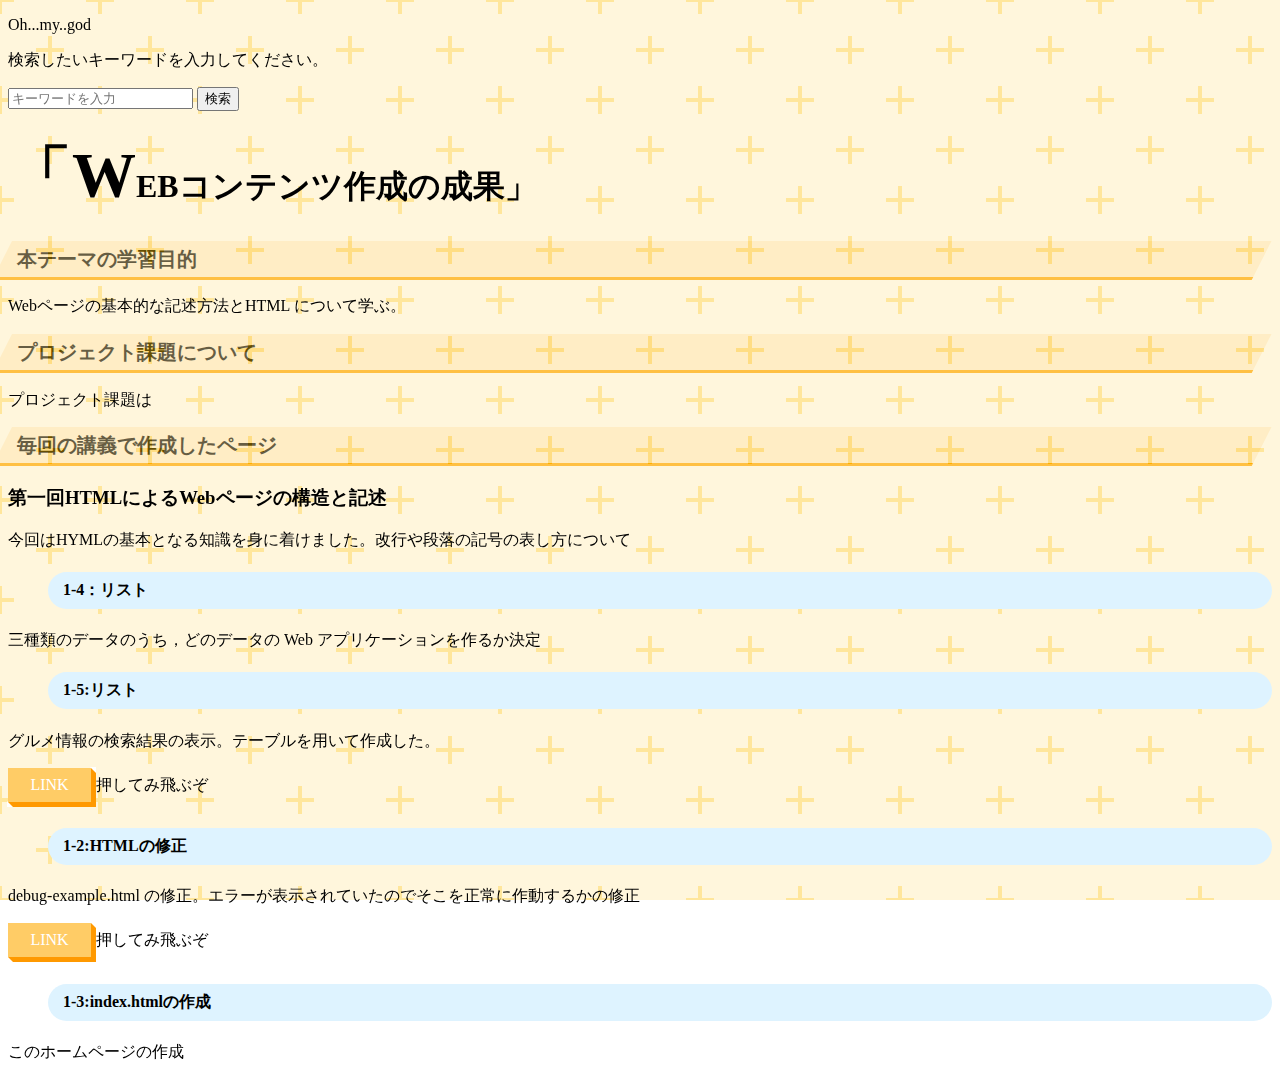
==== index.html @ cd995bb3 "0616" ====
<!DOCTYPE html>
<html>
  <head>
    <meta charset="utf-8">
    <title>G184642021</title>
    <link rel="stylesheet" href="style.css">
  </head>
  <body>
  
    <p>Oh...my..god</p>
    <div class="bg_pattern Cross"></div>
      <p>検索したいキーワードを入力してください。</p>
      <input type="search" name="search" placeholder="キーワードを入力">
      <input type="submit" name="submit" value="検索">
    </form>
    <h1>「WEBコンテンツ作成の成果」</h1>
    <h2>本テーマの学習目的</h2>
    <p>Webページの基本的な記述方法とHTML について学ぶ。</p>
    <h2>プロジェクト課題について</h2>
    <p>プロジェクト課題は</p>
    <p></p>
    <h2>毎回の講義で作成したページ</h2>
    <h3>第一回HTMLによるWebページの構造と記述</h3>
    <p>今回はHYMLの基本となる知識を身に着けました。改行や段落の記号の表し方について</p>
    <h4>1-4：リスト</h4>
    <p>三種類のデータのうち，どのデータの Web アプリケーションを作るか決定</p>
    <h4>1-5:リスト</h4>
    <p>グルメ情報の検索結果の表示。テーブルを用いて作成した。</p>
    <p><a href="project.html" class="btn-square-slant">LINK</a>押してみ飛ぶぞ</p>
    <h4>1-2:HTMLの修正</h4>
    <p>debug-example.html の修正。エラーが表示されていたのでそこを正常に作動するかの修正</p>
    <p><a href="practice/debug-example.html" class="btn-square-slant">LINK</a>押してみ飛ぶぞ</a></p>

    <h4>1-3:index.htmlの作成</h4>
    <p>このホームページの作成</p>
    
    

  </body>
</html>
---- style.css ----
h1:first-letter {
    font-size: 2em;
    color: black;
  }
  .bg_pattern {
    position: fixed;
    top: 0;
    left: 0;
    width: 100vw;
    height: 100vh;
    background-color: #ffe9a7;
    opacity: 0.4;
    z-index: -1;
  }
  .Cross {
    background: radial-gradient(circle, transparent 20%, #ffe9a7 20%, #ffe9a7 80%, transparent 80%, transparent), radial-gradient(circle, transparent 20%, #ffe9a7 20%, #ffe9a7 80%, transparent 80%, transparent) 50px 50px, linear-gradient(#ffc107 4px, transparent 4px) 0 -2px, linear-gradient(90deg, #ffc107 4px, #ffe9a7 4px) -2px 0;
  background-size: 100px 100px, 100px 100px, 50px 50px, 50px 50px;
  }

  /*ここから下 リンクの書式等*/
  .btn-square-slant {
    display: inline-block;
    position: relative;
    padding: 0.5em 1.4em;
    text-decoration: none;
    background: #FFCC66;/*ボタン色*/
    color: #FFF;
    border-bottom: solid 5px #FF9900;/*ボタン色より暗めに*/
    border-right: solid 5px #FF9900;/*ボタン色より暗めに*/
  }
  
  .btn-square-slant:before {  
    content: " ";
    position: absolute;
    bottom: -5px;
    left: -1px;
    width: 0;
    height: 0;
    border-width: 0 6px 6px 0px;
    border-style: solid;
    border-color: transparent;
    border-bottom-color: #FFF;
  }
  
  .btn-square-slant:after {  
    content: " ";
    position: absolute;
    top: -1px;
    right: -5px;
    width: 0;
    height: 0;
    border-width: 0px 6px 6px 0px;
    border-style: solid;
    border-color: #FFF;
    border-bottom-color: transparent;
  }
  
  .btn-square-slant:active {
    /*ボタンを押したとき*/
    border:none;
    -webkit-transform: translate(6px,6px);
    transform: translate(6px,6px);
  }
  
  .btn-square-slant:active:after, .btn-square-slant:active:before {
    content: none;/*ボタンを押すと線が消える*/
  }
  



  h2 {
    position: relative;
    padding: 5px 26px 5px 42px;
    background: #fff0d9;
    font-size: 20px;
    color:#000000;
    margin-left: -33px;
    line-height: 1.3;
    border-bottom: solid 3px orange;
    z-index:-2;
  }
  
  h2:before {
    position: absolute;
    content: '';
    left: -2px;
    top: -2px;
    width: 0;
    height: 0;
    border: none;
    border-left: solid 40px white;
    border-bottom: solid 79px transparent;
    z-index: -1;
  }
  
  h2:after {
    position: absolute;
    content: '';
    right: -3px;
    top: -7px;
    width: 0;
    height: 0;
    border: none;
    border-left: solid 40px transparent;
    border-bottom: solid 79px white;
    z-index: -1;
  }




  h4 {
    position: relative;
    padding: 8px 15px;
    margin-left: 40px;
    background: #def3ff;
    border-radius: 20px;
  }
  
  h4:before {
    font-family: "Font Awesome 5 Free";
    content: "\f111";
    font-weight: 900;
    position: absolute;
    font-size: 15px;
    left: -40px;
    bottom: 0;
    color: #def3ff;
  }
  
  h4:after {
    font-family: "Font Awesome 5 Free";
    content: "\f111";
    font-weight: 900;
    position: absolute;
    font-size: 23px;
    left: -23px;
    bottom: 0;
    color: #def3ff;
  }
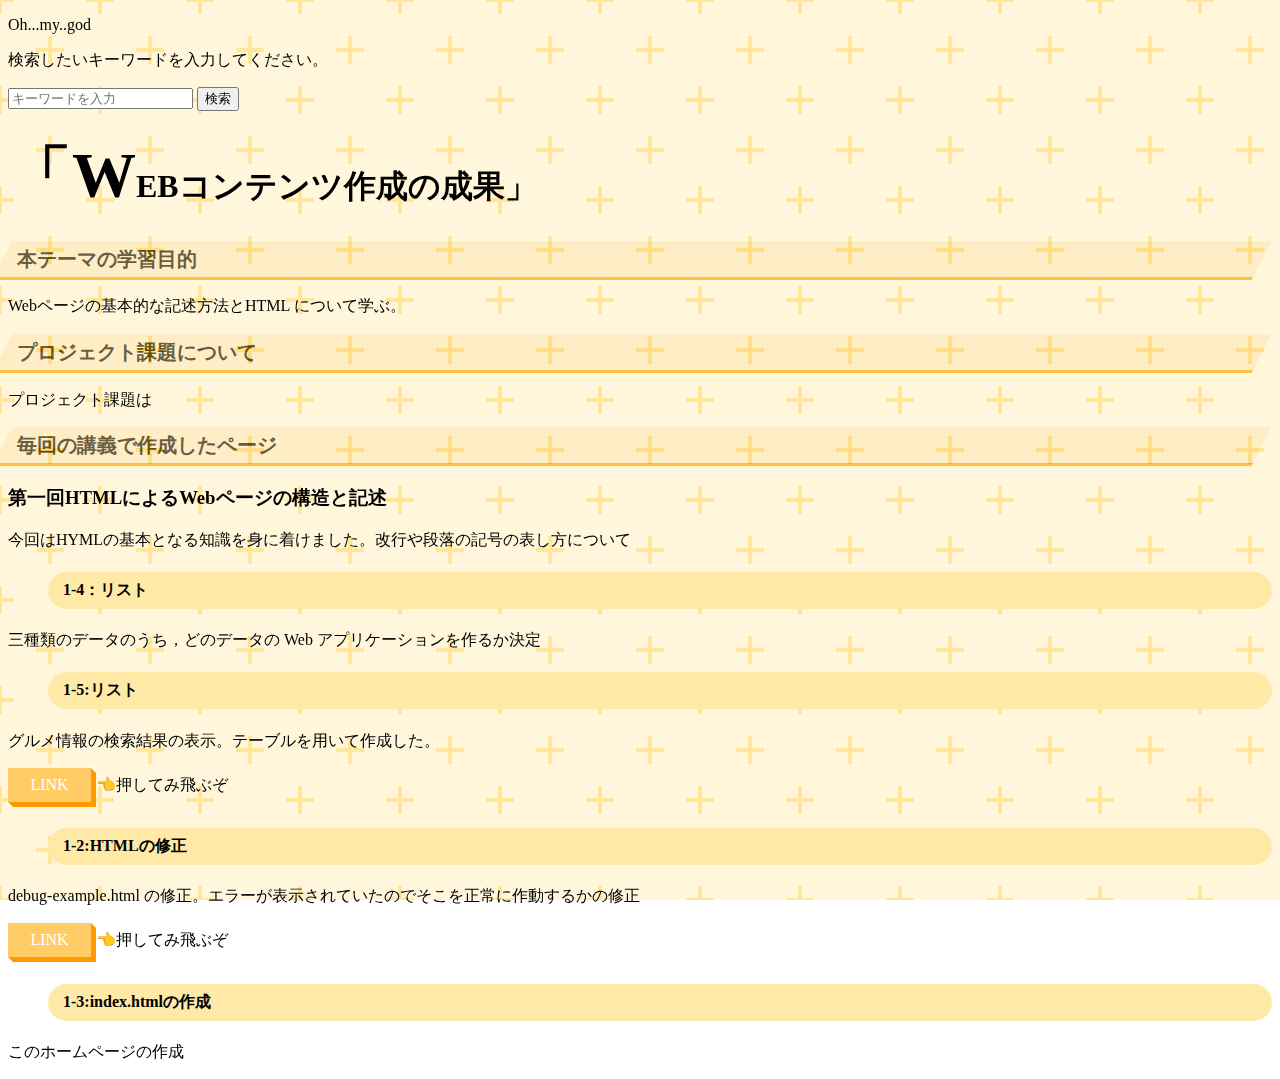
==== commit 2a137fc8: "あ" ====
--- a/index.html
+++ b/index.html
@@ -26,10 +26,10 @@
     <p>三種類のデータのうち，どのデータの Web アプリケーションを作るか決定</p>
     <h4>1-5:リスト</h4>
     <p>グルメ情報の検索結果の表示。テーブルを用いて作成した。</p>
-    <p><a href="project.html" class="btn-square-slant">LINK</a>押してみ飛ぶぞ</p>
+    <p><a href="project.html" class="btn-square-slant">LINK</a>👈押してみ飛ぶぞ</p>
     <h4>1-2:HTMLの修正</h4>
     <p>debug-example.html の修正。エラーが表示されていたのでそこを正常に作動するかの修正</p>
-    <p><a href="practice/debug-example.html" class="btn-square-slant">LINK</a>押してみ飛ぶぞ</a></p>
+    <p><a href="practice/debug-example.html" class="btn-square-slant">LINK</a>👈押してみ飛ぶぞ</a></p>
 
     <h4>1-3:index.htmlの作成</h4>
     <p>このホームページの作成</p>
--- a/style.css
+++ b/style.css
@@ -115,7 +115,7 @@
     position: relative;
     padding: 8px 15px;
     margin-left: 40px;
-    background: #def3ff;
+    background: #ffe9a7;
     border-radius: 20px;
   }
   
@@ -127,7 +127,7 @@
     font-size: 15px;
     left: -40px;
     bottom: 0;
-    color: #def3ff;
+    color: #ffe9a7	;
   }
   
   h4:after {
@@ -138,5 +138,5 @@
     font-size: 23px;
     left: -23px;
     bottom: 0;
-    color: #def3ff;
+    color: #ffe9a7	;
   }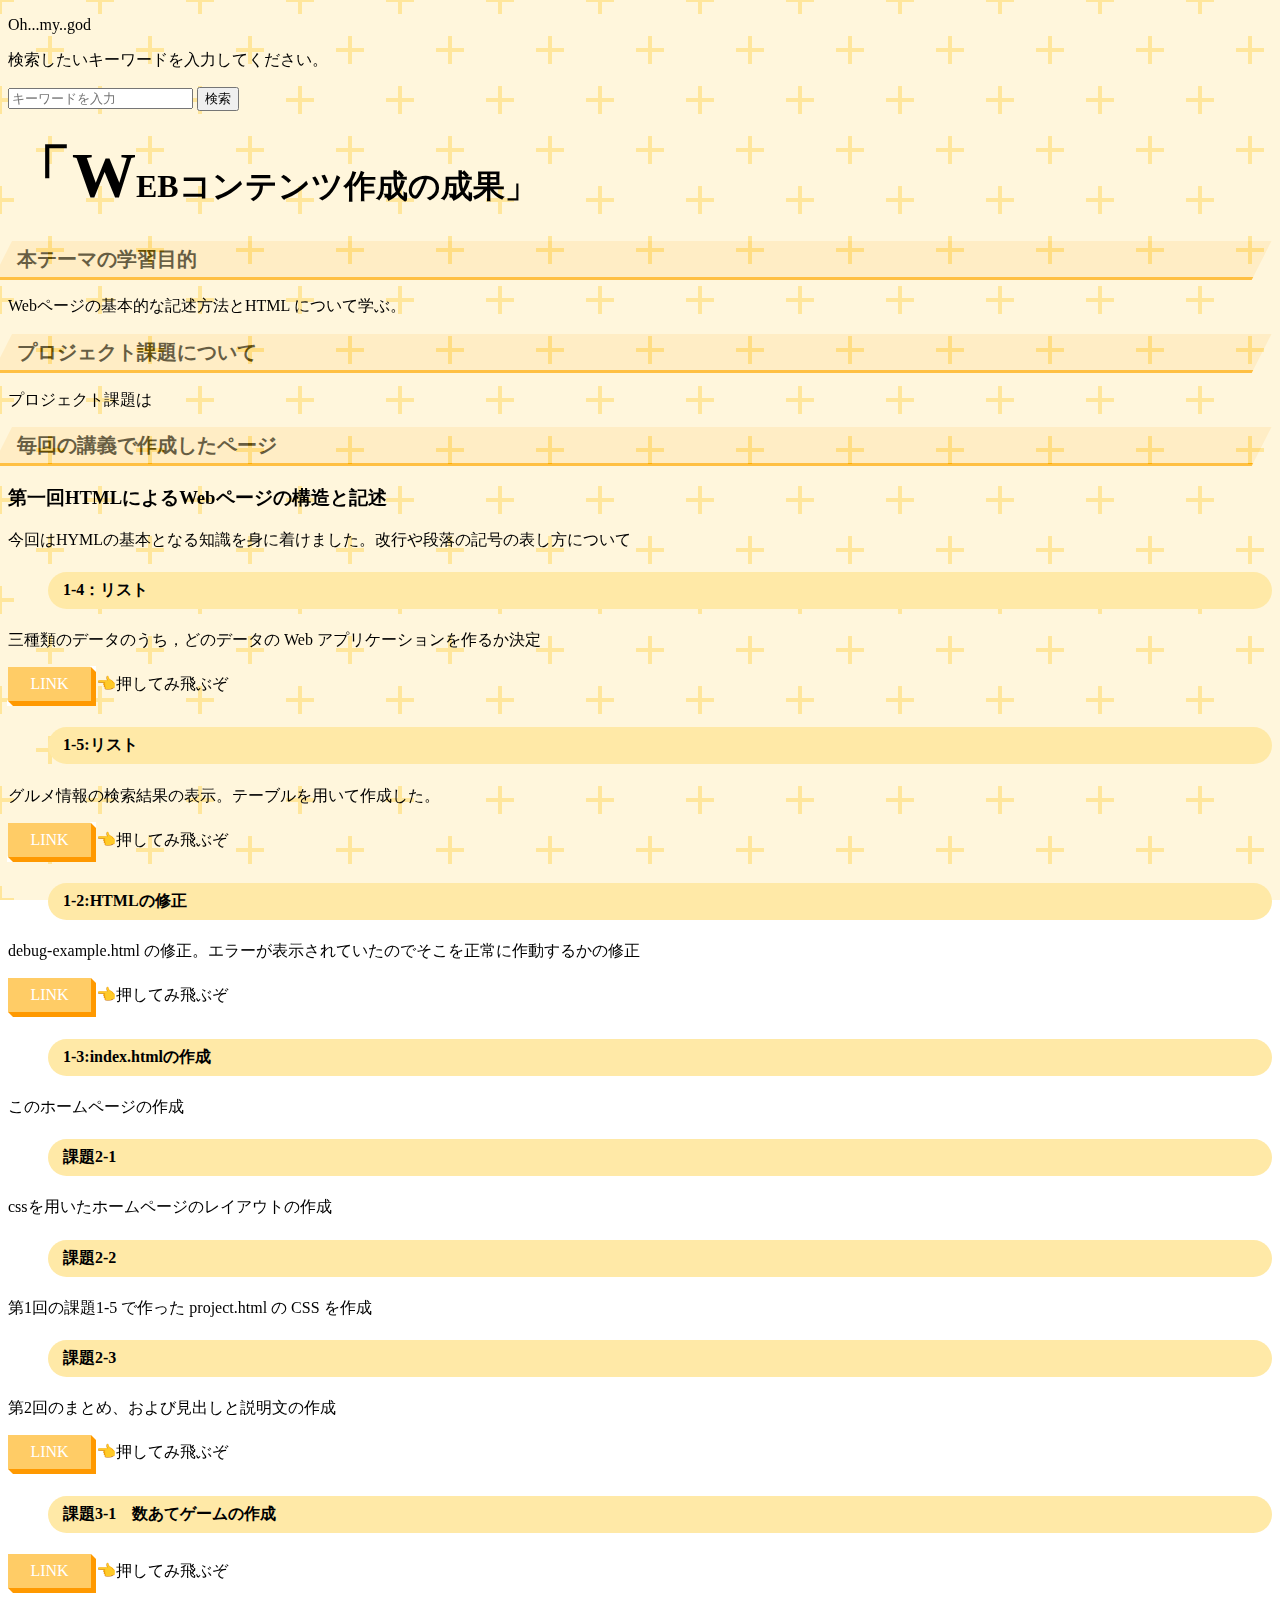
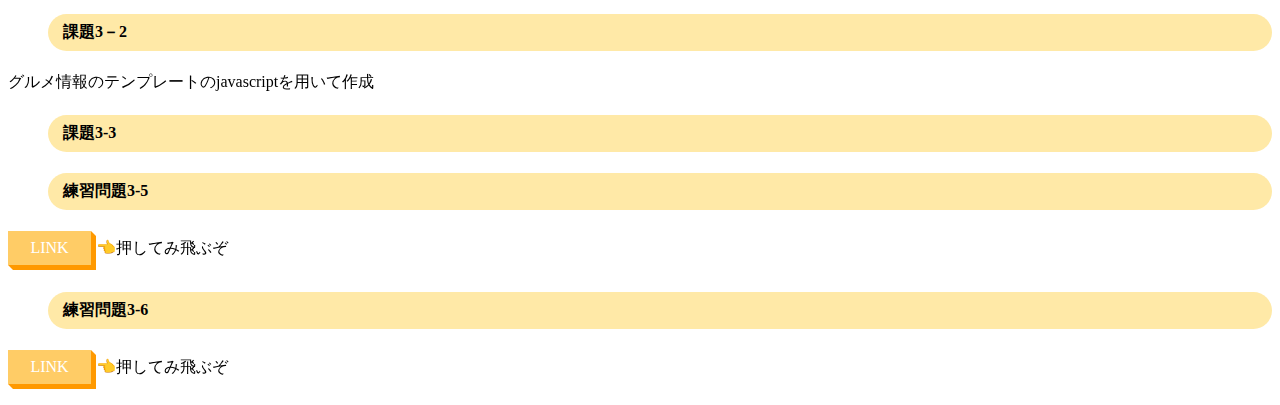
==== commit bf58ec58: "0623" ====
--- a/index.html
+++ b/index.html
@@ -24,6 +24,7 @@
     <p>今回はHYMLの基本となる知識を身に着けました。改行や段落の記号の表し方について</p>
     <h4>1-4：リスト</h4>
     <p>三種類のデータのうち，どのデータの Web アプリケーションを作るか決定</p>
+    <p><a href="   practice/text-start.html " class="btn-square-slant">LINK</a>👈押してみ飛ぶぞ</p>
     <h4>1-5:リスト</h4>
     <p>グルメ情報の検索結果の表示。テーブルを用いて作成した。</p>
     <p><a href="project.html" class="btn-square-slant">LINK</a>👈押してみ飛ぶぞ</p>
@@ -33,8 +34,22 @@
 
     <h4>1-3:index.htmlの作成</h4>
     <p>このホームページの作成</p>
-    
-    
+    <h4>課題2-1</h4>
+    <p>cssを用いたホームページのレイアウトの作成</p>
+    <h4>課題2-2</h4>
+    <p>第1回の課題1-5 で作った project.html の CSS を作成</p>
+    <h4>課題2-3</h4>
+    <p>第2回のまとめ、および見出しと説明文の作成</p>
+    <p><a href=" practice-css/index.html" class="btn-square-slant">LINK</a>👈押してみ飛ぶぞ</p>
 
+    <h4>課題3-1　数あてゲームの作成 </h4>
+    <p><a href="kazuate.html" class="btn-square-slant">LINK</a>👈押してみ飛ぶぞ</p>
+    <h4>課題3－2</h4>
+    <p>グルメ情報のテンプレートのjavascriptを用いて作成</p>
+    <h4>課題3-3</h4>
+    <h4>練習問題3-5</h4>
+    <p><a href="practice-js/jsintro.html " class="btn-square-slant">LINK</a>👈押してみ飛ぶぞ</p>
+    <h4>練習問題3-6</h4>
+    <p><a href="practice-js/obj-practice.html  " class="btn-square-slant">LINK</a>👈押してみ飛ぶぞ</p>
   </body>
 </html>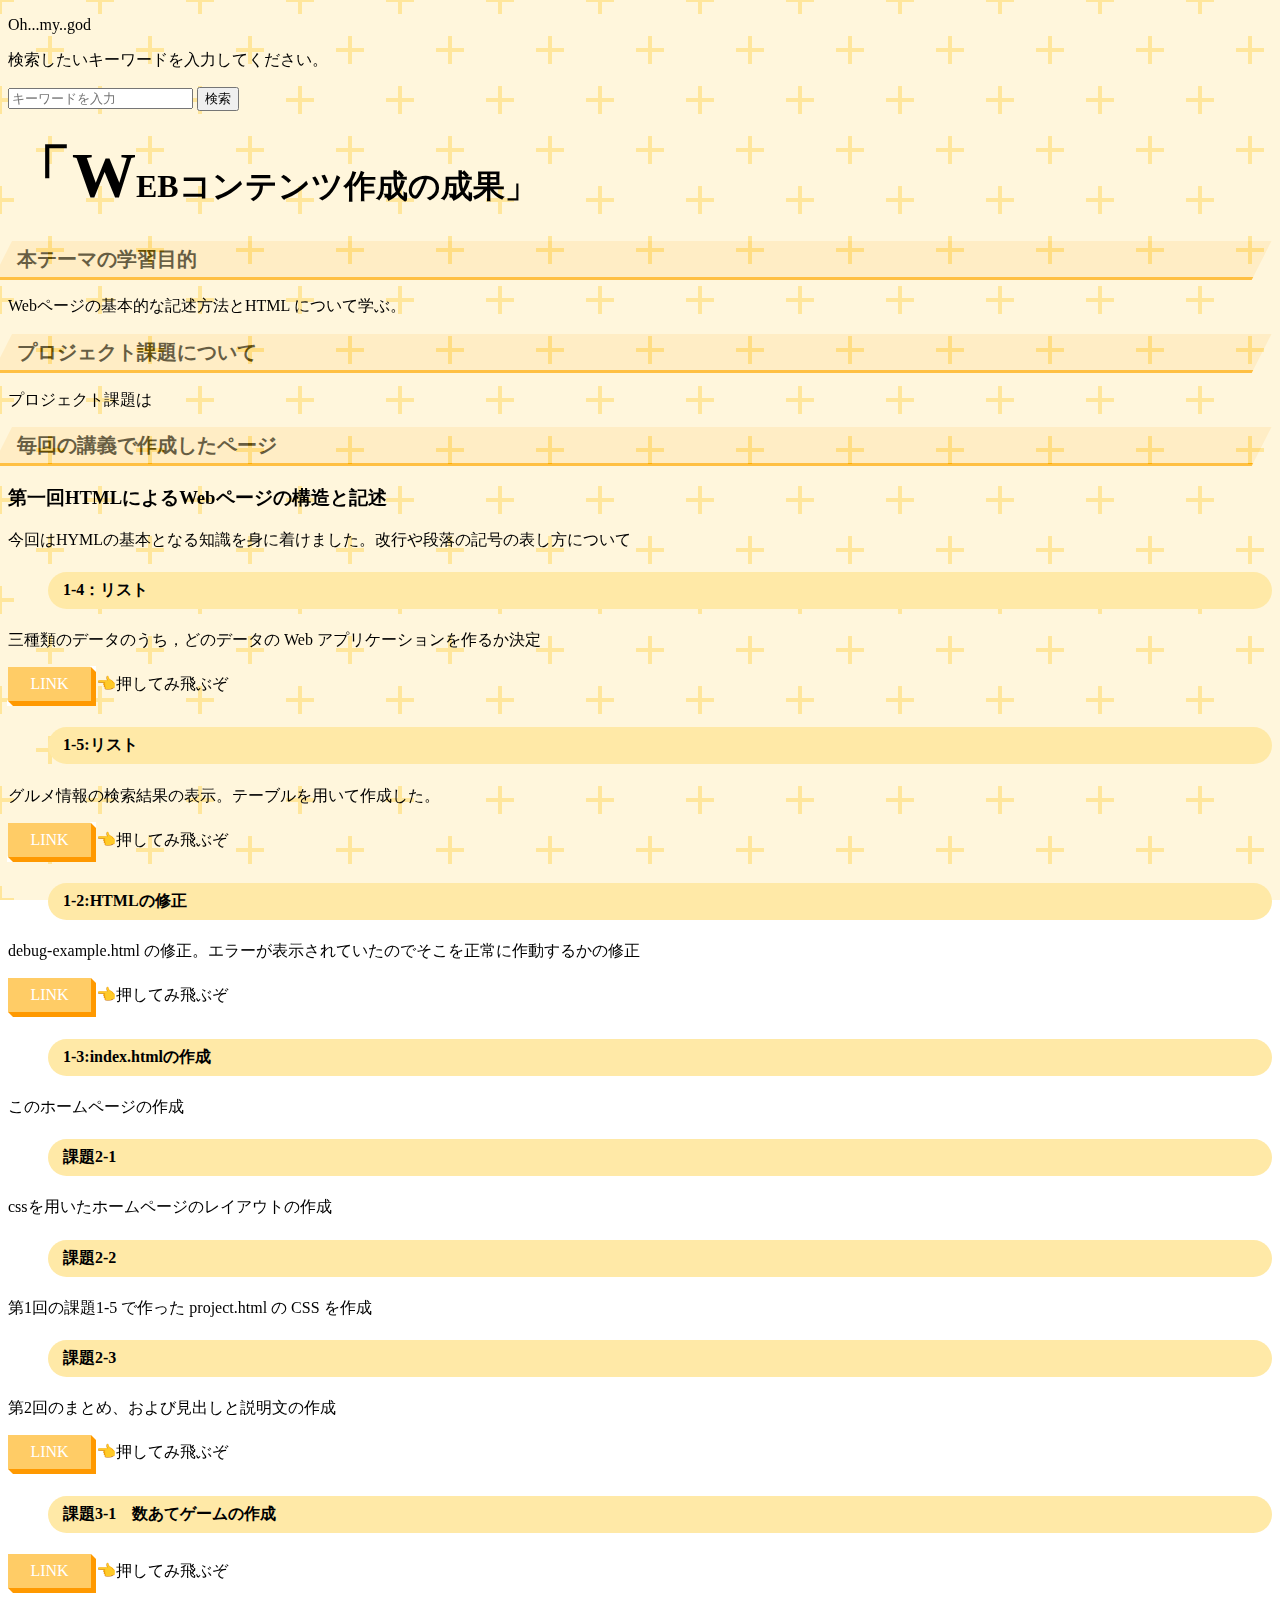
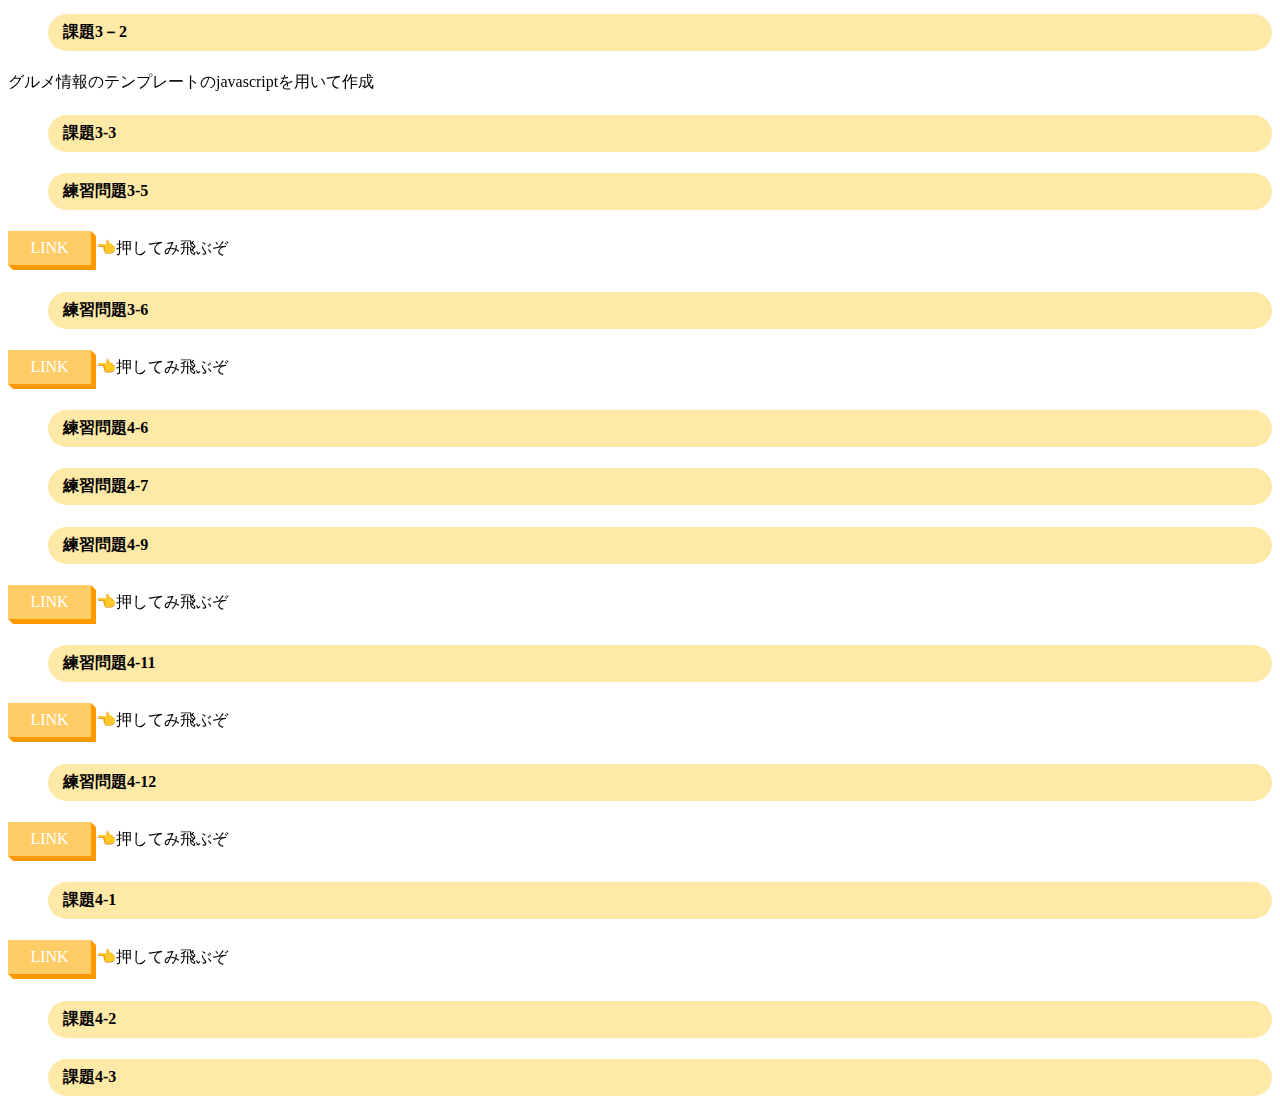
==== commit de48713a: "0630" ====
--- a/index.html
+++ b/index.html
@@ -51,5 +51,17 @@
     <p><a href="practice-js/jsintro.html " class="btn-square-slant">LINK</a>👈押してみ飛ぶぞ</p>
     <h4>練習問題3-6</h4>
     <p><a href="practice-js/obj-practice.html  " class="btn-square-slant">LINK</a>👈押してみ飛ぶぞ</p>
+    <h4>練習問題4-6</h4>
+    <h4>練習問題4-7</h4>
+    <h4>練習問題4-9</h4>
+    <p><a href="practice-dom/dom-demo.html " class="btn-square-slant">LINK</a>👈押してみ飛ぶぞ</p>
+    <h4>練習問題4-11</h4>
+    <p><a href="practice-dom/div-span-demo1.html  " class="btn-square-slant">LINK</a>👈押してみ飛ぶぞ</p>
+    <h4>練習問題4-12</h4>
+    <p><a href="practice-dom/div-demo2.html " class="btn-square-slant">LINK</a>👈押してみ飛ぶぞ</p>
+    <h4>課題4-1</h4>
+    <p><a href="kazuate.html " class="btn-square-slant">LINK</a>👈押してみ飛ぶぞ</p>
+    <h4>課題4-2</h4>
+    <h4>課題4-3</h4>
   </body>
 </html>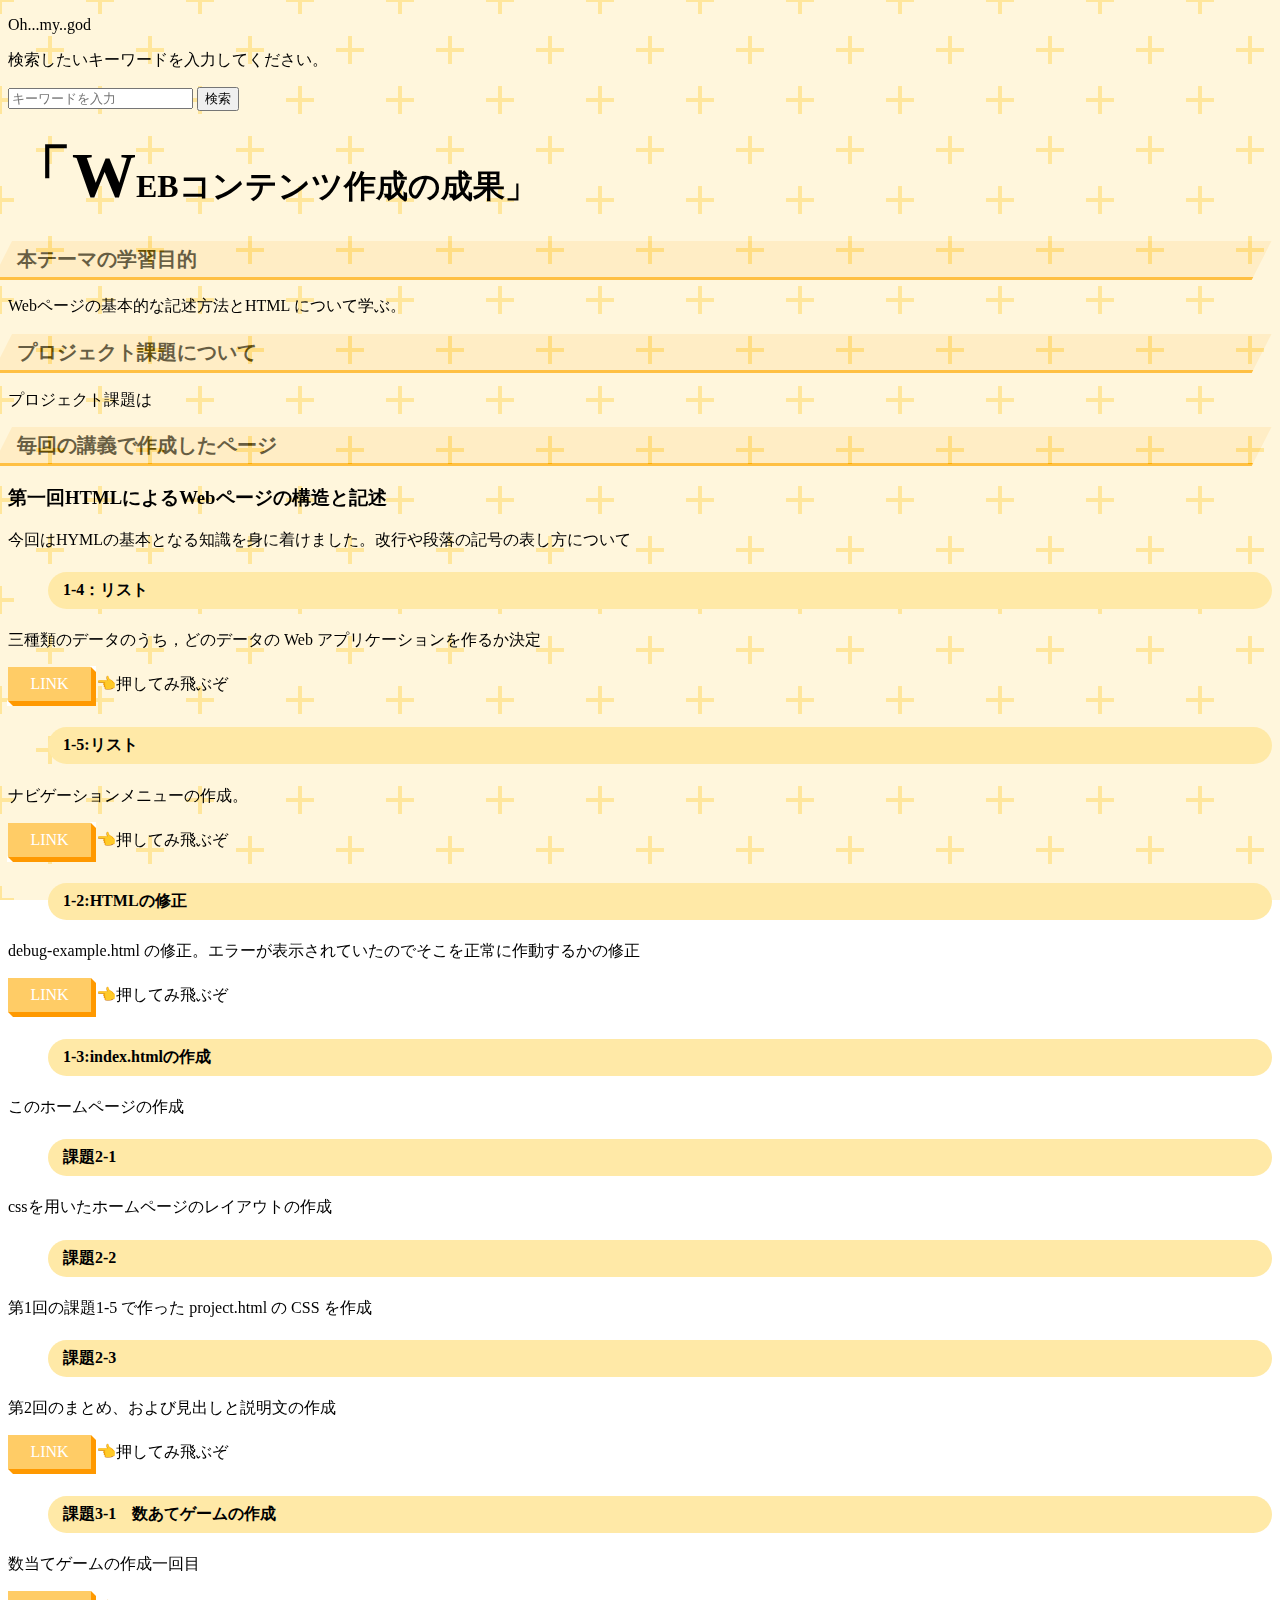
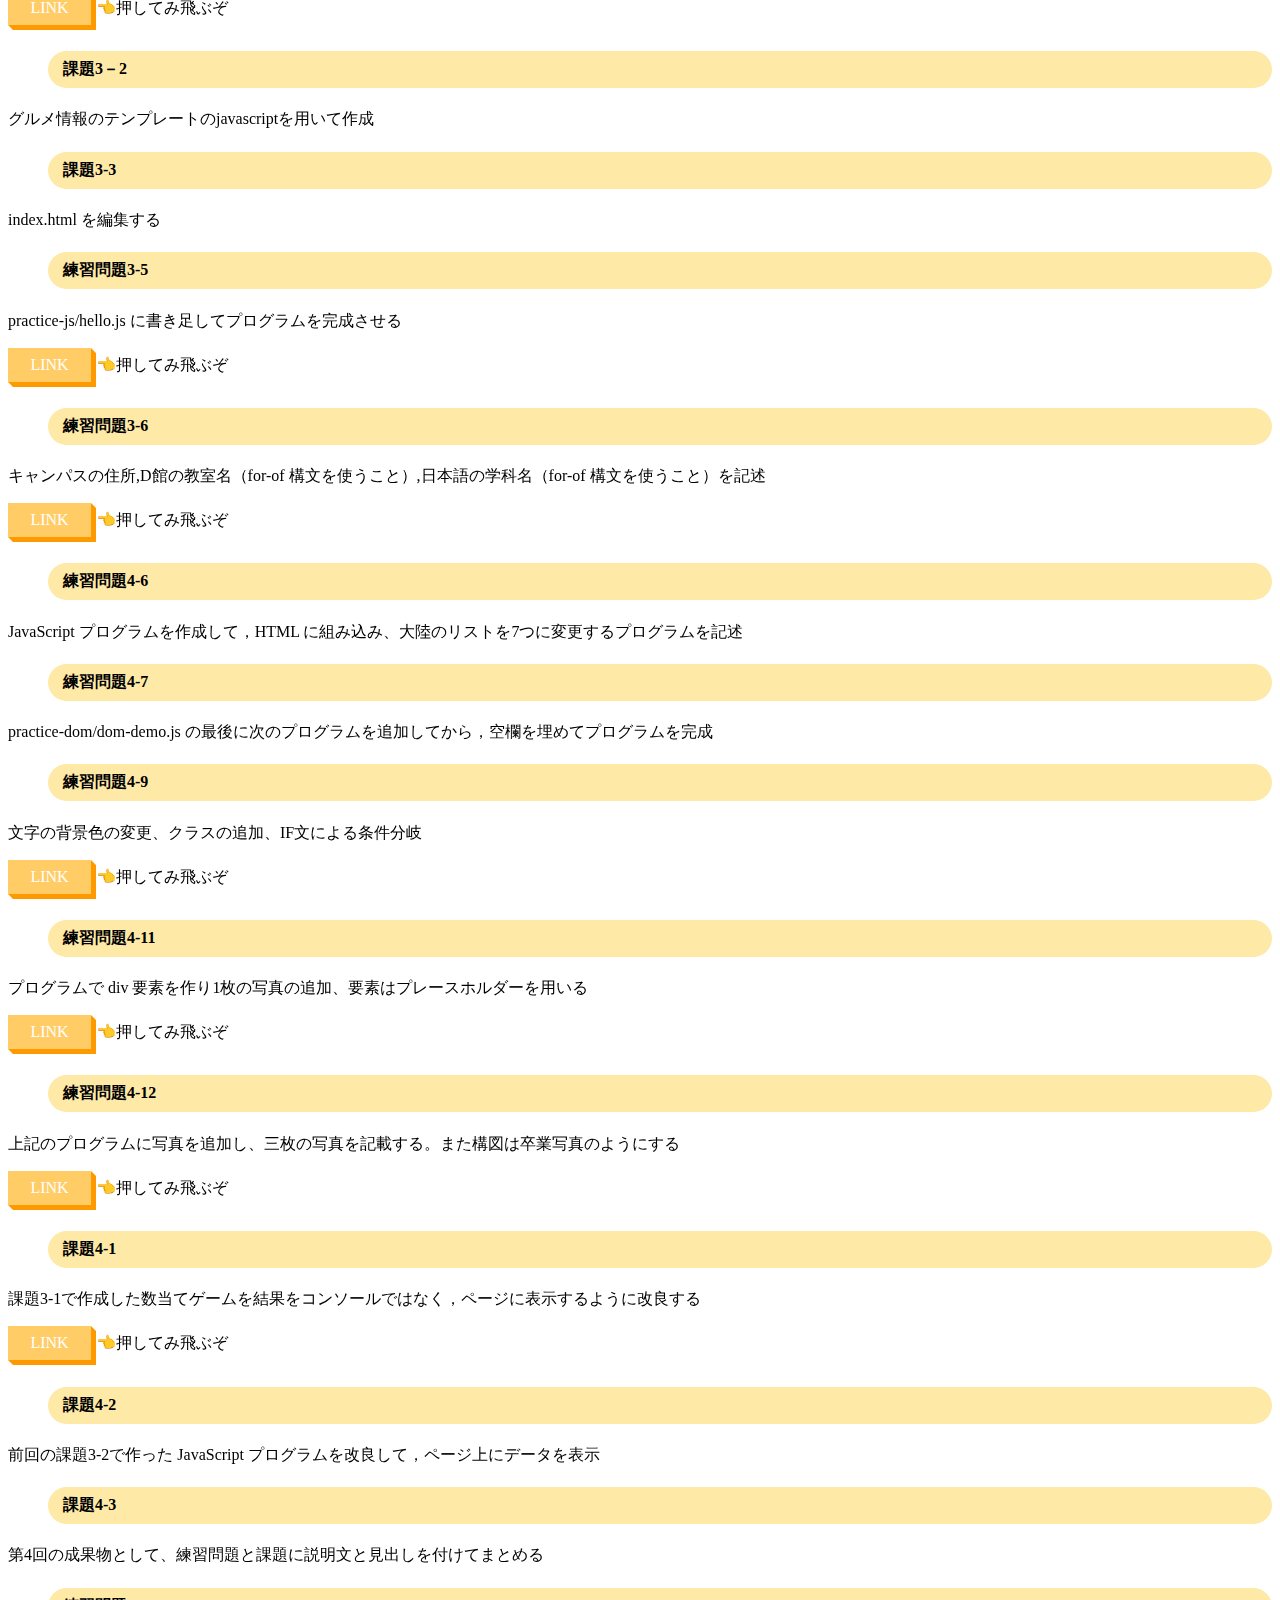
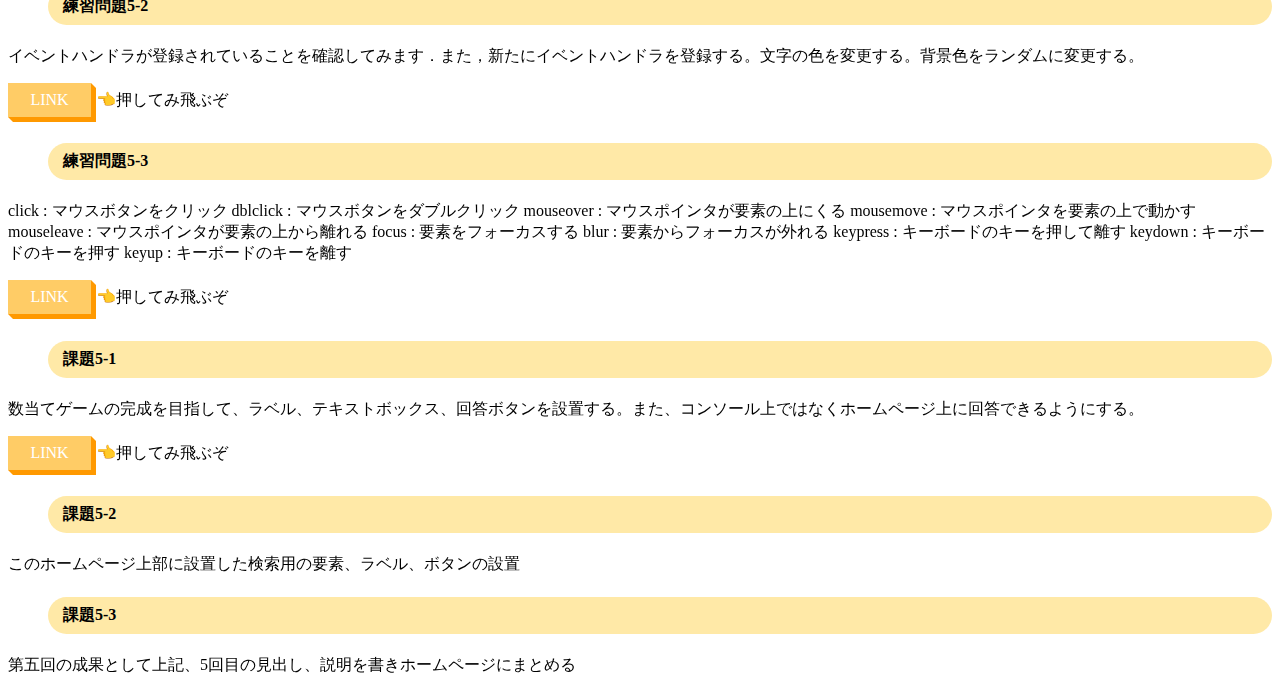
==== commit b01ceebe: "a" ====
--- a/index.html
+++ b/index.html
@@ -24,10 +24,10 @@
     <p>今回はHYMLの基本となる知識を身に着けました。改行や段落の記号の表し方について</p>
     <h4>1-4：リスト</h4>
     <p>三種類のデータのうち，どのデータの Web アプリケーションを作るか決定</p>
-    <p><a href="   practice/text-start.html " class="btn-square-slant">LINK</a>👈押してみ飛ぶぞ</p>
+    <p><a href="practice/text-start.html " class="btn-square-slant">LINK</a>👈押してみ飛ぶぞ</p>
     <h4>1-5:リスト</h4>
-    <p>グルメ情報の検索結果の表示。テーブルを用いて作成した。</p>
-    <p><a href="project.html" class="btn-square-slant">LINK</a>👈押してみ飛ぶぞ</p>
+    <p> ナビゲーションメニューの作成。</p>
+    <p><a href="practice/pictures.html" class="btn-square-slant">LINK</a>👈押してみ飛ぶぞ</p>
     <h4>1-2:HTMLの修正</h4>
     <p>debug-example.html の修正。エラーが表示されていたのでそこを正常に作動するかの修正</p>
     <p><a href="practice/debug-example.html" class="btn-square-slant">LINK</a>👈押してみ飛ぶぞ</a></p>
@@ -43,25 +43,60 @@
     <p><a href=" practice-css/index.html" class="btn-square-slant">LINK</a>👈押してみ飛ぶぞ</p>
 
     <h4>課題3-1　数あてゲームの作成 </h4>
-    <p><a href="kazuate.html" class="btn-square-slant">LINK</a>👈押してみ飛ぶぞ</p>
+    <p>数当てゲームの作成一回目</p>
+
+    <p><a href="kazuate/kazuate.html" class="btn-square-slant">LINK</a>👈押してみ飛ぶぞ</p>
     <h4>課題3－2</h4>
     <p>グルメ情報のテンプレートのjavascriptを用いて作成</p>
     <h4>課題3-3</h4>
+    <p>index.html を編集する</p>
     <h4>練習問題3-5</h4>
+    <p> practice-js/hello.js に書き足してプログラムを完成させる</p>
     <p><a href="practice-js/jsintro.html " class="btn-square-slant">LINK</a>👈押してみ飛ぶぞ</p>
     <h4>練習問題3-6</h4>
+    <p>キャンパスの住所,D館の教室名（for-of 構文を使うこと）,日本語の学科名（for-of 構文を使うこと）を記述</p>
     <p><a href="practice-js/obj-practice.html  " class="btn-square-slant">LINK</a>👈押してみ飛ぶぞ</p>
     <h4>練習問題4-6</h4>
+    <p>JavaScript プログラムを作成して，HTML に組み込み、大陸のリストを7つに変更するプログラムを記述</p>
     <h4>練習問題4-7</h4>
+    <p>practice-dom/dom-demo.js の最後に次のプログラムを追加してから，空欄を埋めてプログラムを完成</p>
     <h4>練習問題4-9</h4>
+    <p>文字の背景色の変更、クラスの追加、IF文による条件分岐</p>
     <p><a href="practice-dom/dom-demo.html " class="btn-square-slant">LINK</a>👈押してみ飛ぶぞ</p>
     <h4>練習問題4-11</h4>
+    <p>プログラムで div 要素を作り1枚の写真の追加、要素はプレースホルダーを用いる</p>
     <p><a href="practice-dom/div-span-demo1.html  " class="btn-square-slant">LINK</a>👈押してみ飛ぶぞ</p>
     <h4>練習問題4-12</h4>
+    <p>上記のプログラムに写真を追加し、三枚の写真を記載する。また構図は卒業写真のようにする</p>
     <p><a href="practice-dom/div-demo2.html " class="btn-square-slant">LINK</a>👈押してみ飛ぶぞ</p>
     <h4>課題4-1</h4>
-    <p><a href="kazuate.html " class="btn-square-slant">LINK</a>👈押してみ飛ぶぞ</p>
+    <p>課題3-1で作成した数当てゲームを結果をコンソールではなく，ページに表示するように改良する</p>
+    <p><a href="kazuate/kazuate.html"  class="btn-square-slant">LINK</a>👈押してみ飛ぶぞ</p>
     <h4>課題4-2</h4>
+    <p>前回の課題3-2で作った JavaScript プログラムを改良して，ページ上にデータを表示</p>
     <h4>課題4-3</h4>
+    <p>第4回の成果物として、練習問題と課題に説明文と見出しを付けてまとめる</p>
+    <h4>練習問題5-2</h4> 
+    <p>イベントハンドラが登録されていることを確認してみます．また，新たにイベントハンドラを登録する。文字の色を変更する。背景色をランダムに変更する。</p>
+    <p><a href="practice/event-list.html"  class="btn-square-slant">LINK</a>👈押してみ飛ぶぞ</p>
+    <h4>練習問題5-3</h4>
+    <p>click :	マウスボタンをクリック
+      dblclick :	マウスボタンをダブルクリック
+      mouseover :	マウスポインタが要素の上にくる
+      mousemove :	マウスポインタを要素の上で動かす
+      mouseleave :	マウスポインタが要素の上から離れる
+      focus :	要素をフォーカスする
+      blur :	要素からフォーカスが外れる
+      keypress :	キーボードのキーを押して離す
+      keydown :	キーボードのキーを押す
+      keyup :	キーボードのキーを離す</p>
+    <p><a href="practice/input-demo.html"  class="btn-square-slant">LINK</a>👈押してみ飛ぶぞ</p>
+    <h4>課題5-1</h4>
+    <p>数当てゲームの完成を目指して、ラベル、テキストボックス、回答ボタンを設置する。また、コンソール上ではなくホームページ上に回答できるようにする。</p>
+    <p><a href="kazuate/kazuate.html"  class="btn-square-slant">LINK</a>👈押してみ飛ぶぞ</p>
+    <h4>課題5-2</h4>
+    <p>このホームページ上部に設置した検索用の要素、ラベル、ボタンの設置</p>
+    <h4>課題5-3</h4>
+    <p>第五回の成果として上記、5回目の見出し、説明を書きホームページにまとめる</p>
   </body>
 </html>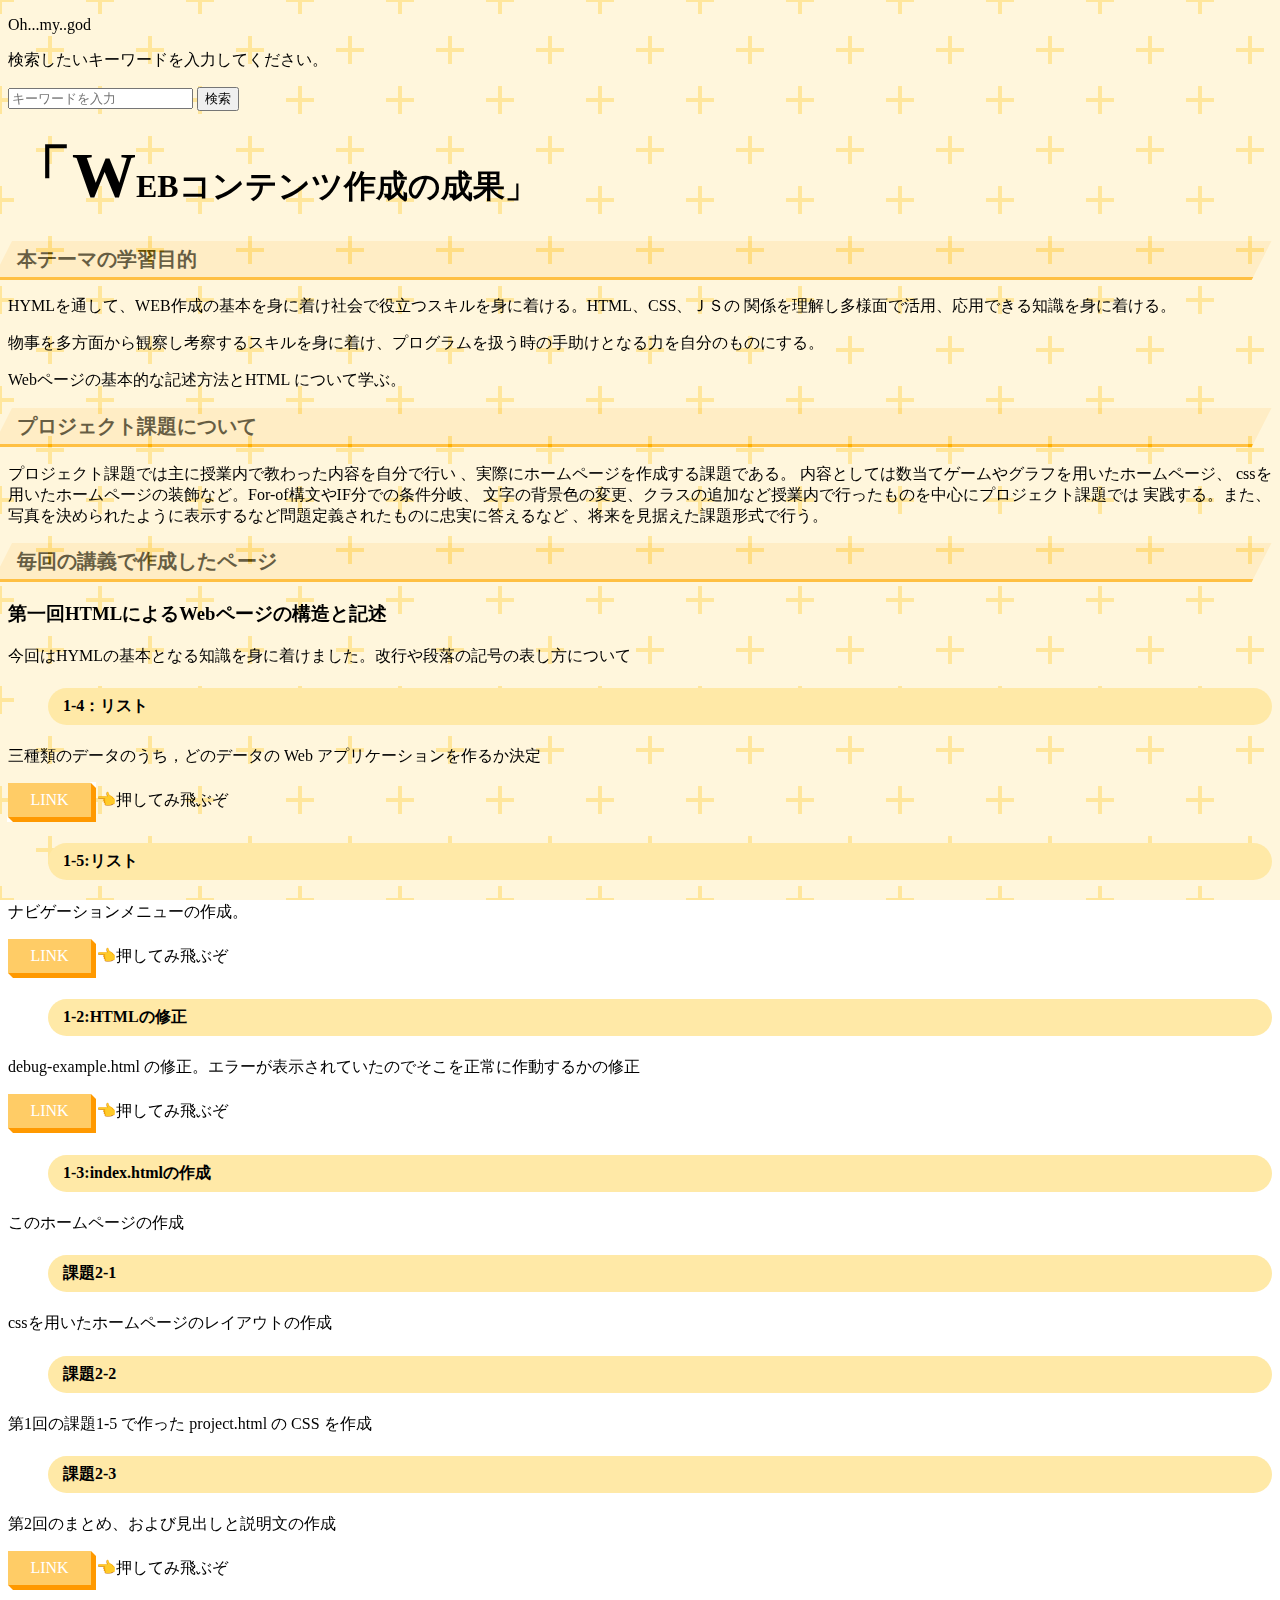
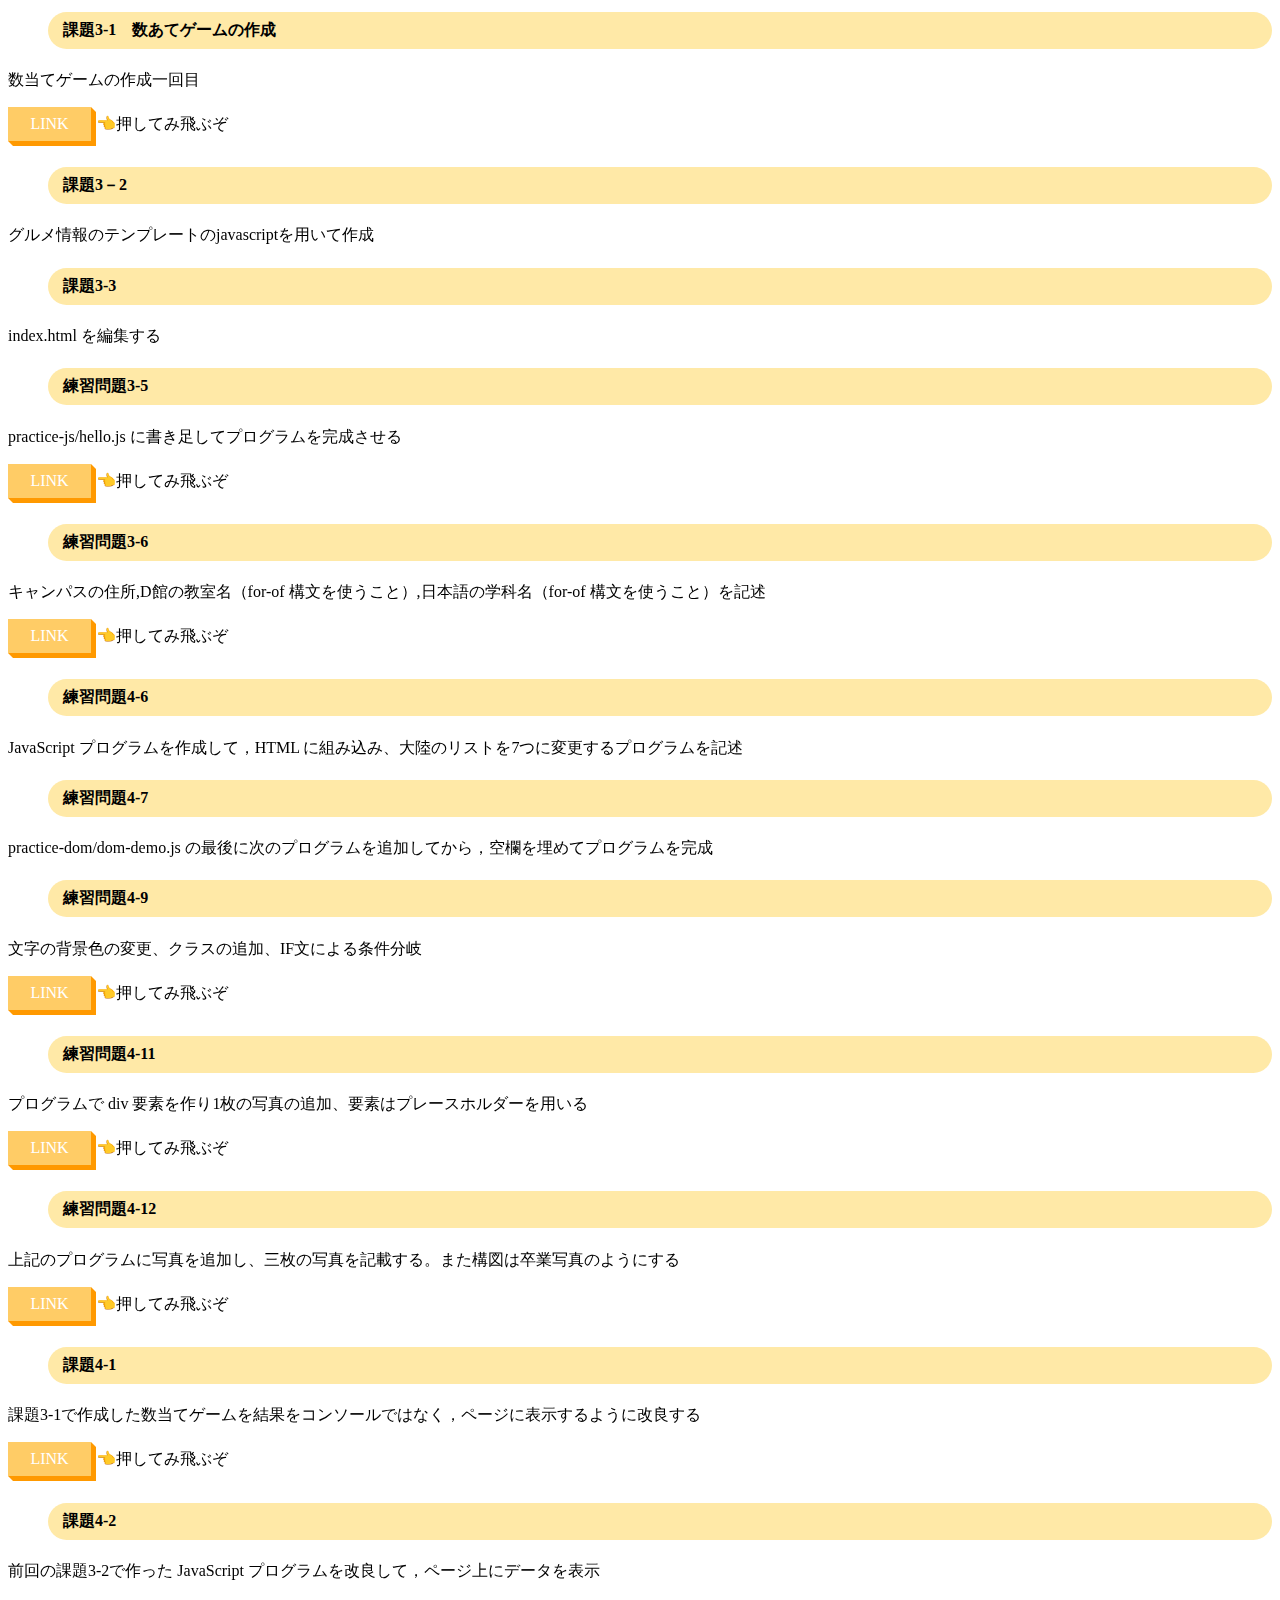
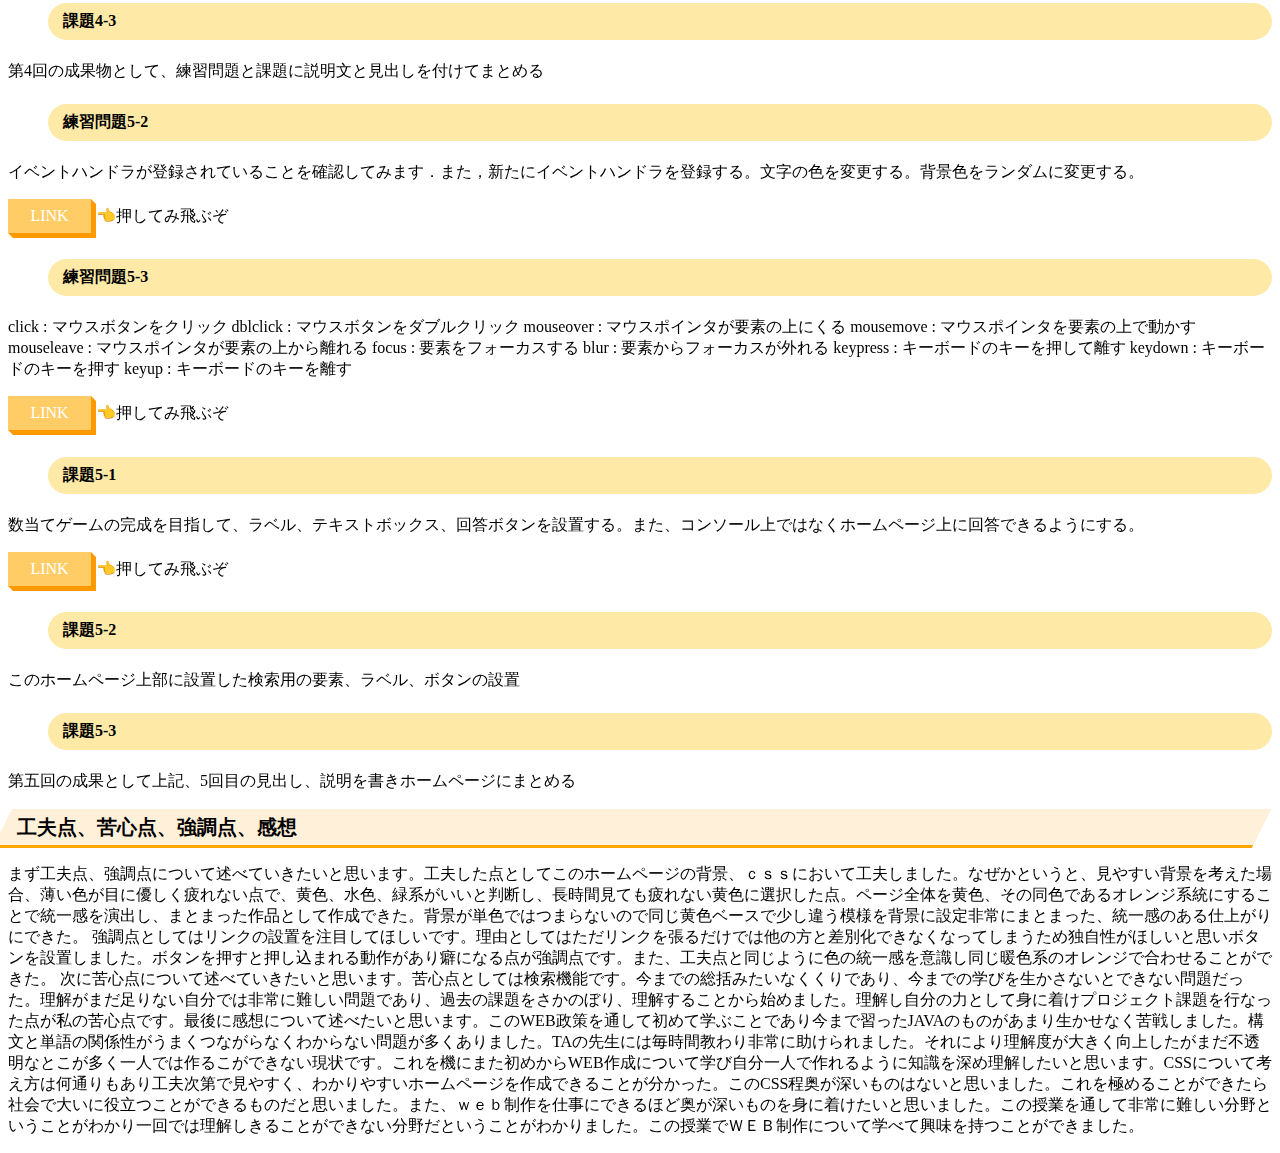
==== commit 99d613a8: "1" ====
--- a/index.html
+++ b/index.html
@@ -15,9 +15,19 @@
     </form>
     <h1>「WEBコンテンツ作成の成果」</h1>
     <h2>本テーマの学習目的</h2>
+    <p>HYMLを通して、WEB作成の基本を身に着け社会で役立つスキルを身に着ける。HTML、CSS、ＪＳの
+      関係を理解し多様面で活用、応用できる知識を身に着ける。
+    </p>
+    <p>物事を多方面から観察し考察するスキルを身に着け、プログラムを扱う時の手助けとなる力を自分のものにする。</p>
     <p>Webページの基本的な記述方法とHTML について学ぶ。</p>
     <h2>プロジェクト課題について</h2>
-    <p>プロジェクト課題は</p>
+    <p>プロジェクト課題では主に授業内で教わった内容を自分で行い
+      、実際にホームページを作成する課題である。
+      内容としては数当てゲームやグラフを用いたホームページ、
+      cssを用いたホームページの装飾など。For-of構文やIF分での条件分岐、
+      文字の背景色の変更、クラスの追加など授業内で行ったものを中心にプロジェクト課題では
+      実践する。また、写真を決められたように表示するなど問題定義されたものに忠実に答えるなど
+      、将来を見据えた課題形式で行う。</p>
     <p></p>
     <h2>毎回の講義で作成したページ</h2>
     <h3>第一回HTMLによるWebページの構造と記述</h3>
@@ -98,5 +108,13 @@
     <p>このホームページ上部に設置した検索用の要素、ラベル、ボタンの設置</p>
     <h4>課題5-3</h4>
     <p>第五回の成果として上記、5回目の見出し、説明を書きホームページにまとめる</p>
+    <h2>工夫点、苦心点、強調点、感想</h2>
+    <p>まず工夫点、強調点について述べていきたいと思います。工夫した点としてこのホームページの背景、ｃｓｓにおいて工夫しました。なぜかというと、見やすい背景を考えた場合、薄い色が目に優しく疲れない点で、黄色、水色、緑系がいいと判断し、長時間見ても疲れない黄色に選択した点。ページ全体を黄色、その同色であるオレンジ系統にすることで統一感を演出し、まとまった作品として作成できた。背景が単色ではつまらないので同じ黄色ベースで少し違う模様を背景に設定非常にまとまった、統一感のある仕上がりにできた。
+      強調点としてはリンクの設置を注目してほしいです。理由としてはただリンクを張るだけでは他の方と差別化できなくなってしまうため独自性がほしいと思いボタンを設置しました。ボタンを押すと押し込まれる動作があり癖になる点が強調点です。また、工夫点と同じように色の統一感を意識し同じ暖色系のオレンジで合わせることができた。
+      次に苦心点について述べていきたいと思います。苦心点としては検索機能です。今までの総括みたいなくくりであり、今までの学びを生かさないとできない問題だった。理解がまだ足りない自分では非常に難しい問題であり、過去の課題をさかのぼり、理解することから始めました。理解し自分の力として身に着けプロジェクト課題を行なった点が私の苦心点です。最後に感想について述べたいと思います。このWEB政策を通して初めて学ぶことであり今まで習ったJAVAのものがあまり生かせなく苦戦しました。構文と単語の関係性がうまくつながらなくわからない問題が多くありました。TAの先生には毎時間教わり非常に助けられました。それにより理解度が大きく向上したがまだ不透明なとこが多く一人では作るこができない現状です。これを機にまた初めからWEB作成について学び自分一人で作れるように知識を深め理解したいと思います。CSSについて考え方は何通りもあり工夫次第で見やすく、わかりやすいホームページを作成できることが分かった。このCSS程奥が深いものはないと思いました。これを極めることができたら社会で大いに役立つことができるものだと思いました。また、ｗｅｂ制作を仕事にできるほど奥が深いものを身に着けたいと思いました。この授業を通して非常に難しい分野ということがわかり一回では理解しきることができない分野だということがわかりました。この授業でＷＥＢ制作について学べて興味を持つことができました。
+      
+    </p>
+      
+      
   </body>
 </html>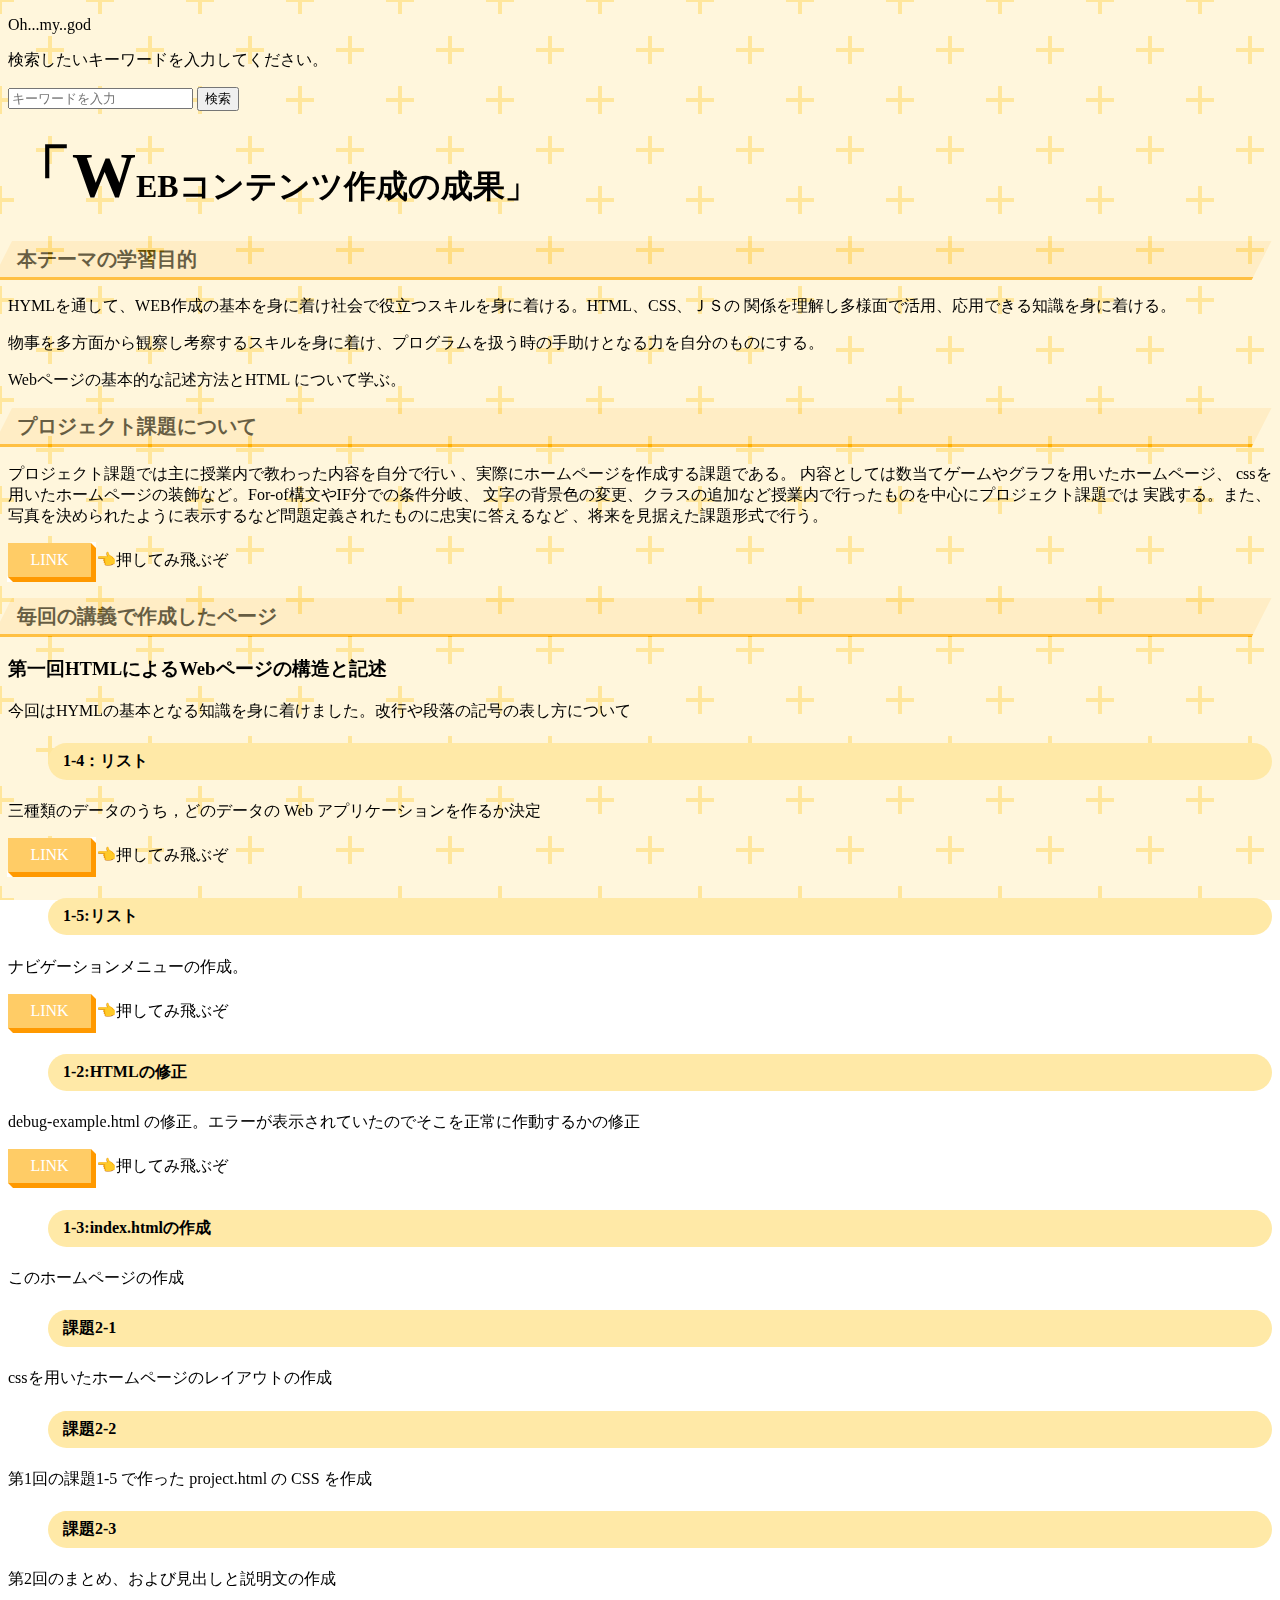
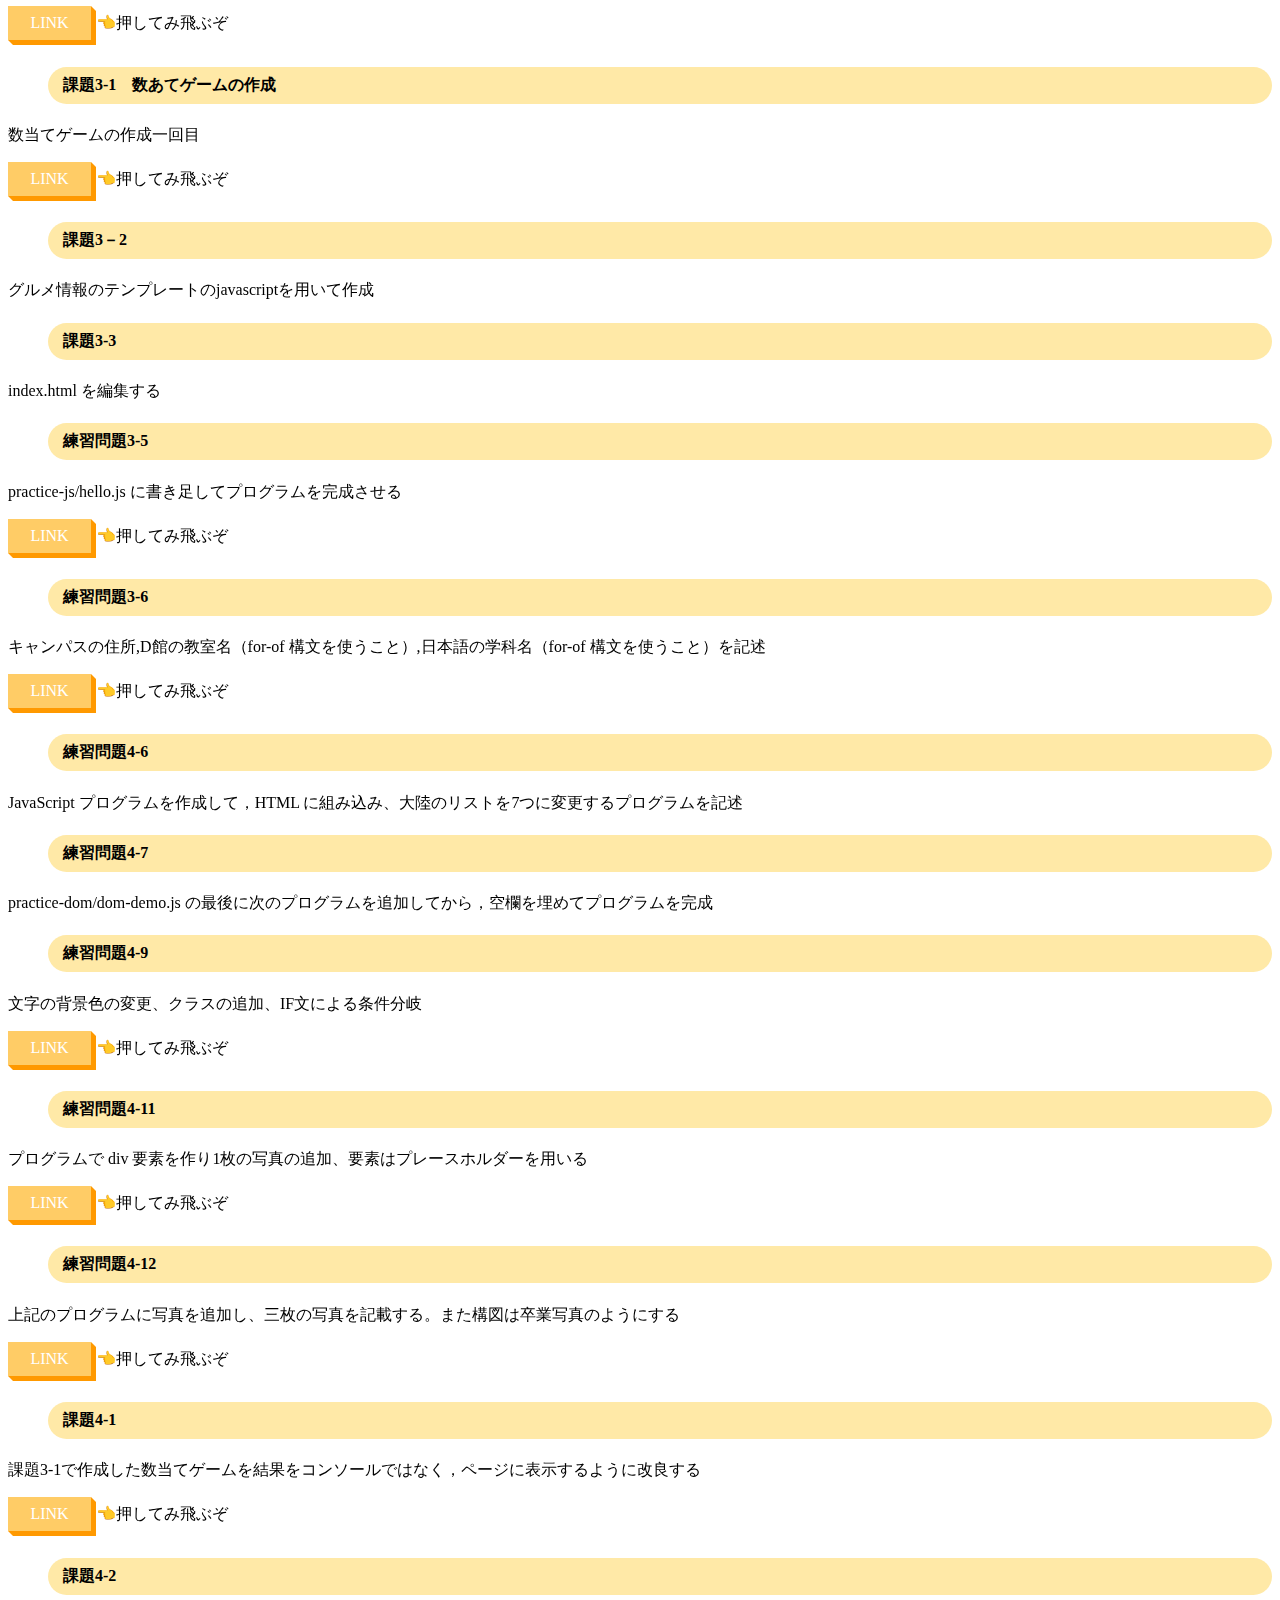
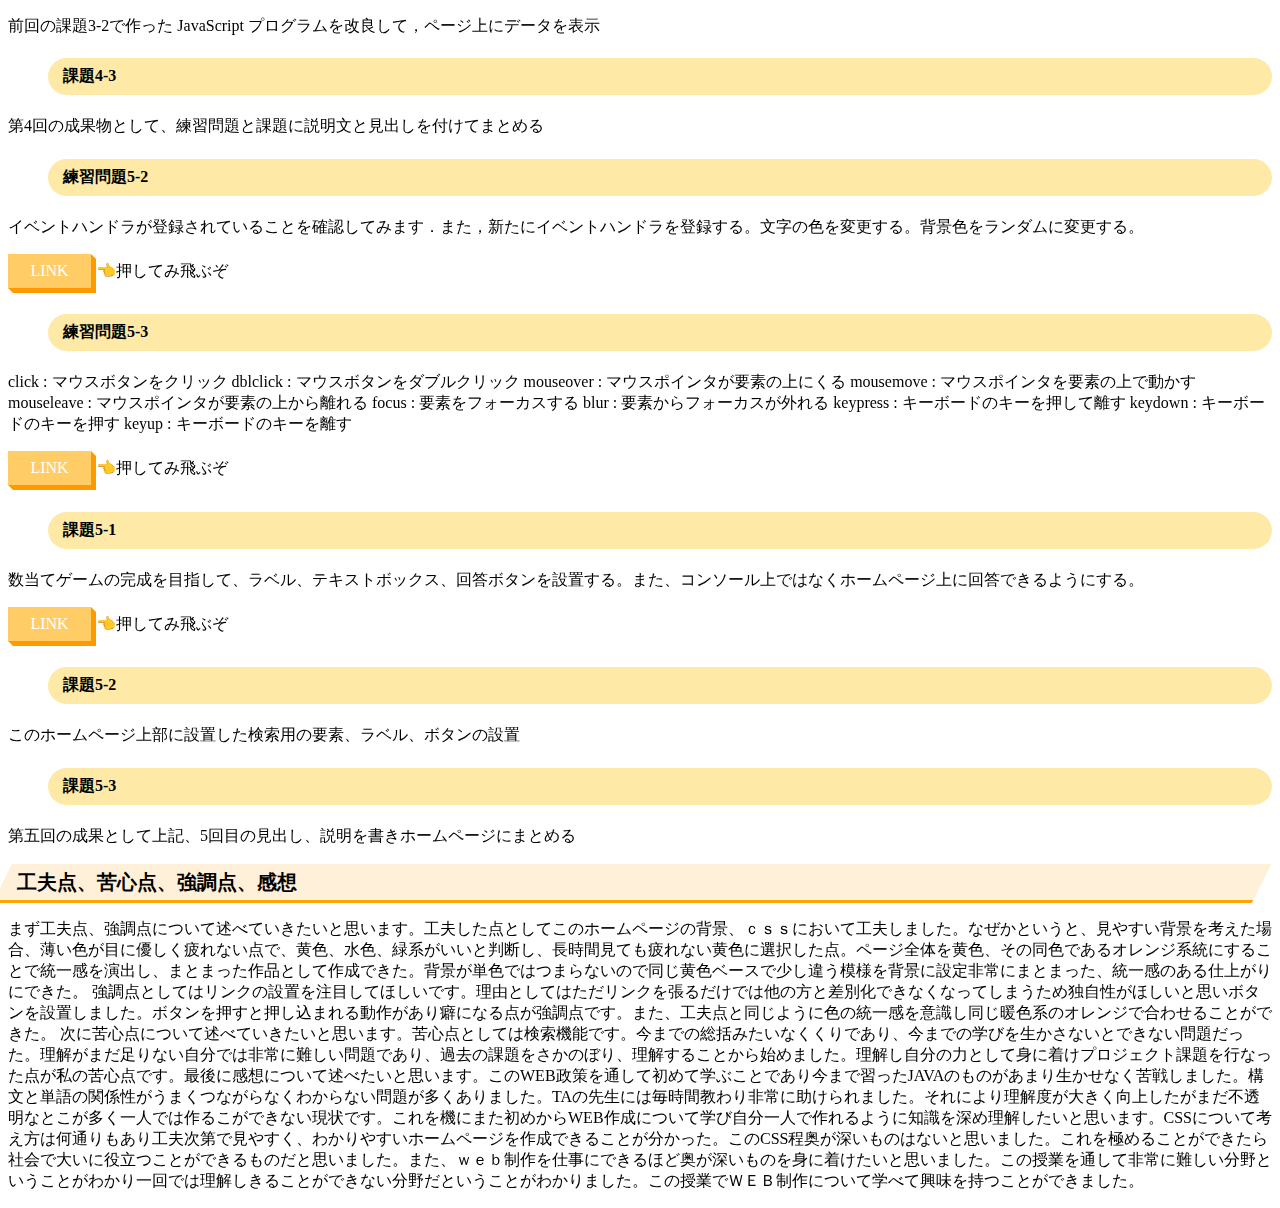
==== commit 14293152: "1" ====
--- a/index.html
+++ b/index.html
@@ -27,7 +27,8 @@
       cssを用いたホームページの装飾など。For-of構文やIF分での条件分岐、
       文字の背景色の変更、クラスの追加など授業内で行ったものを中心にプロジェクト課題では
       実践する。また、写真を決められたように表示するなど問題定義されたものに忠実に答えるなど
-      、将来を見据えた課題形式で行う。</p>
+      、将来を見据えた課題形式で行う。
+      <p><a href="project.html " class="btn-square-slant">LINK</a>👈押してみ飛ぶぞ</p></p>
     <p></p>
     <h2>毎回の講義で作成したページ</h2>
     <h3>第一回HTMLによるWebページの構造と記述</h3>
--- a/style.css
+++ b/style.css
@@ -139,4 +139,5 @@
     left: -23px;
     bottom: 0;
     color: #ffe9a7	;
-  }+  }
+  